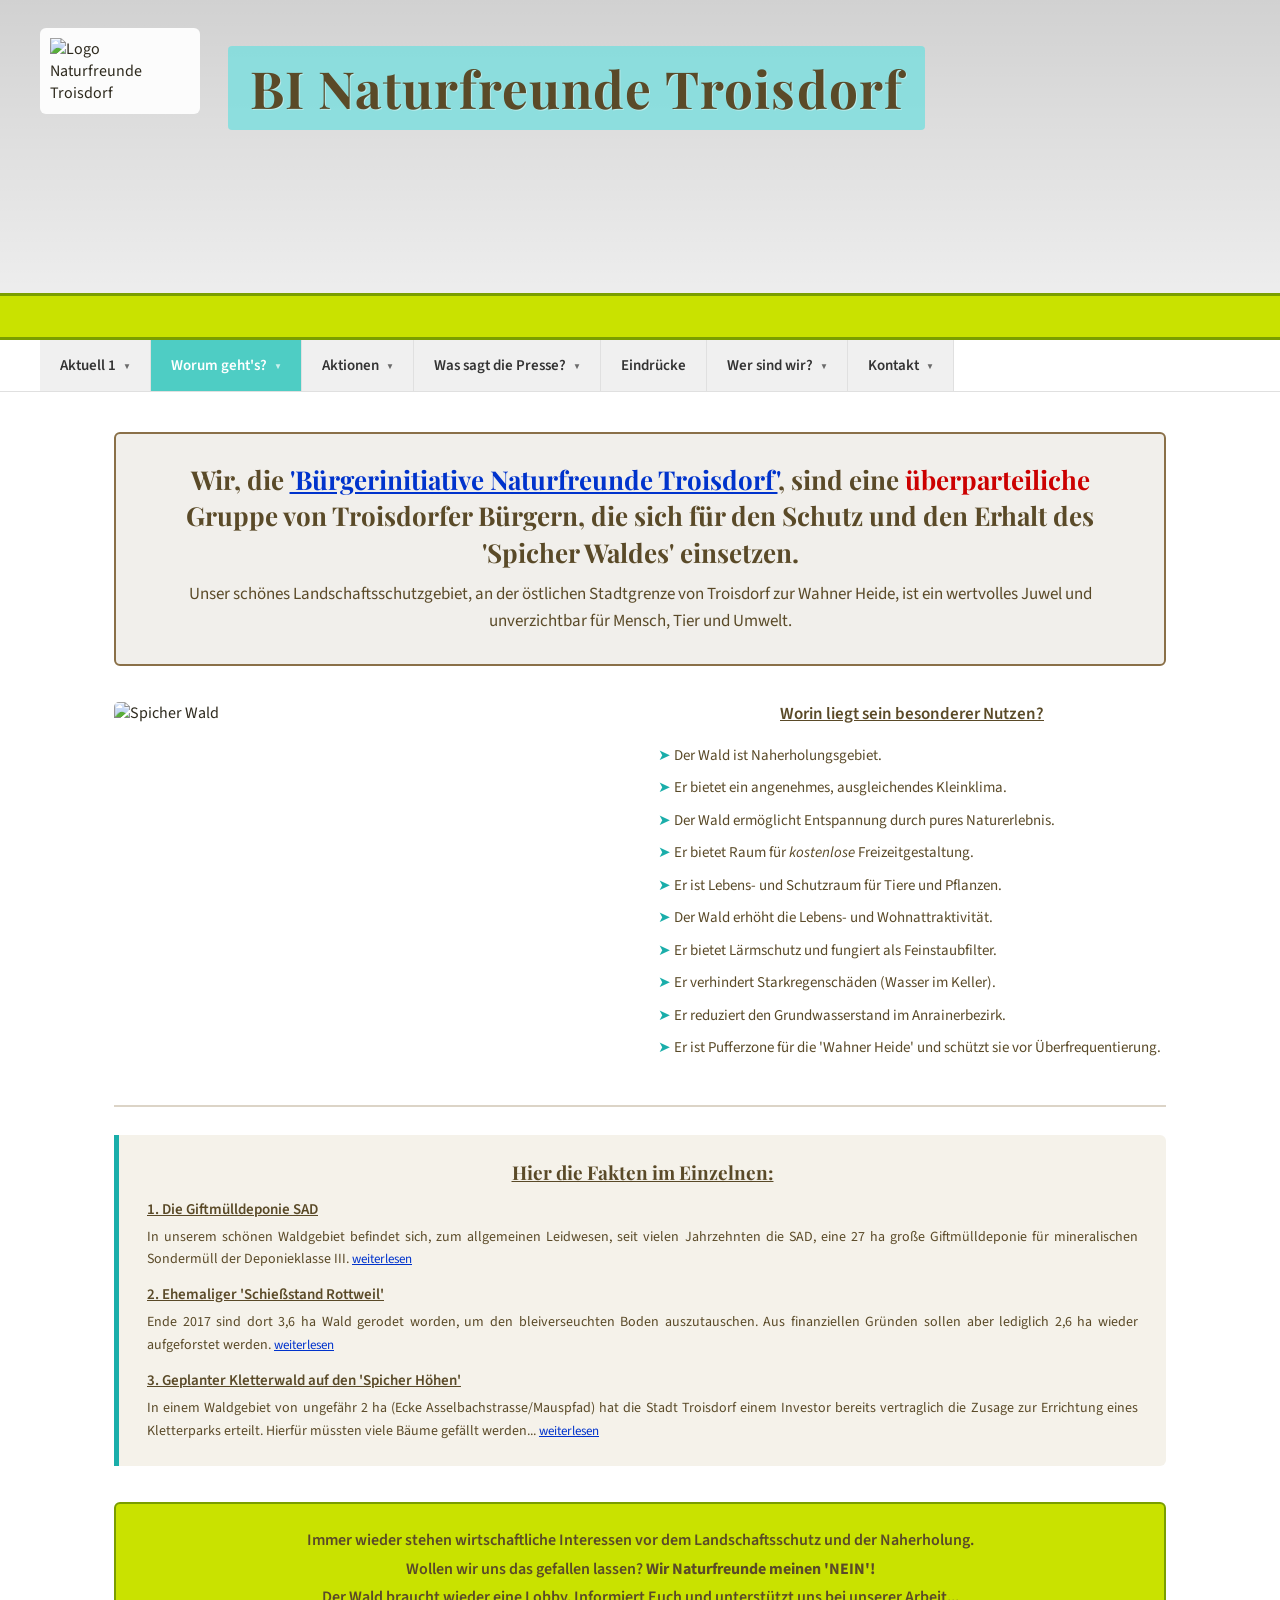
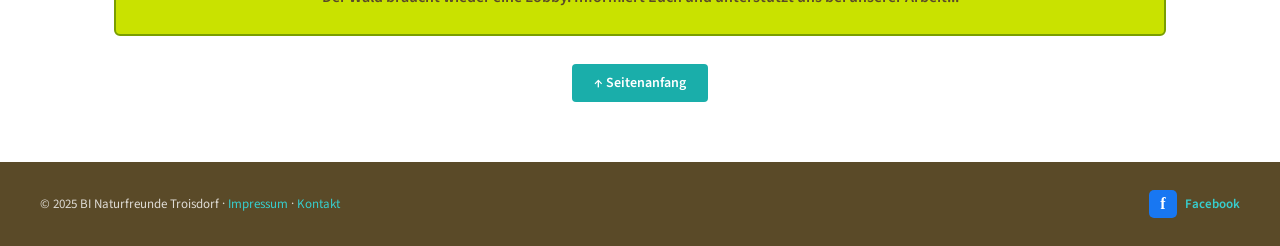
==== index.html @ b99b389a "Erster Commit: index.html und style.css hinzugefügt" ====
<!DOCTYPE html>
<html lang="de">
<head>
<meta charset="UTF-8">
<meta name="viewport" content="width=device-width, initial-scale=1.0">
<title>BI Naturfreunde Troisdorf</title>
<link href="https://fonts.googleapis.com/css2?family=Playfair+Display:wght@700&family=Source+Sans+3:wght@400;600&display=swap" rel="stylesheet">
<link rel="stylesheet" href="style.css">
</head>
<body>

<div id="header">
  <div id="header-overlay"></div>
  <div id="header-inner">
    <div id="logo">
      <img src="https://static.wixstatic.com/media/12c2cd_530f2e46a0fb4d8bb5ef01ca4daada7d~mv2.jpg/v1/fill/w_305,h_444,al_c,q_80,enc_avif,quality_auto/12c2cd_530f2e46a0fb4d8bb5ef01ca4daada7d~mv2.jpg" alt="Logo Naturfreunde Troisdorf">
    </div>
    <div id="site-title">
      <h1>BI&nbsp;Naturfreunde&nbsp;Troisdorf</h1>
    </div>
  </div>
  <div id="ticker">
    <span id="ticker-inner">+++ Achtung: Unsere wöchentlichen Naturfreundetreffen finden statt – alle sind herzlich eingeladen! +++ Schützt den Spicher Wald! +++ Hände weg vom Spicher Wald! +++ Informiert Euch und unterstützt uns! +++</span>
  </div>
</div>

<nav id="navbar">
  <div id="nav-inner" class="nav-container">
    <div class="nav-item">
      <a href="#">Aktuell 1 <span class="arrow">▼</span></a>
      <div class="dropdown">
        <a href="#">Aktuell 2</a>
        <a href="#">Was vorher geschah 1</a>
        <a href="#">Was vorher geschah 2</a>
      </div>
    </div>
    <div class="nav-item active">
      <a href="#">Worum geht's? <span class="arrow">▼</span></a>
      <div class="dropdown">
        <a href="#">Was tun wir?</a>
        <a href="#">Kletterpark-Vorhaben</a>
        <a href="#">Schießplatz Rottweil</a>
        <a href="#">Sondermülldeponie SAD</a>
      </div>
    </div>
    <div class="nav-item">
      <a href="#">Aktionen <span class="arrow">▼</span></a>
      <div class="dropdown">
        <a href="#">Kreisumweltausschuss 04.06.18</a>
        <a href="#">StEA am 24.05.2018</a>
        <a href="#">Infoveranstaltung 11.10.17</a>
        <a href="#">Bürgerantrag 01.06.2017</a>
        <a href="#">Offener Brief Stadtwerke</a>
      </div>
    </div>
    <div class="nav-item">
      <a href="#">Was sagt die Presse? <span class="arrow">▼</span></a>
      <div class="dropdown">
        <a href="#">Kletterpark-Thematik</a>
        <a href="#">Schießplatz-Thematik</a>
        <a href="#">SAD-Thematik</a>
      </div>
    </div>
    <div class="nav-item">
      <a href="#">Eindrücke</a>
    </div>
    <div class="nav-item">
      <a href="#">Wer sind wir? <span class="arrow">▼</span></a>
      <div class="dropdown">
        <a href="#">Über uns</a>
        <a href="#">ÜPS</a>
        <a href="#">Mach' mit!</a>
        <a href="#">Spende</a>
      </div>
    </div>
    <div class="nav-item">
      <a href="#">Kontakt <span class="arrow">▼</span></a>
      <div class="dropdown">
        <a href="#">Impressum</a>
      </div>
    </div>
  </div>
</nav>

<main id="main">

  <div id="hero-text">
    <h2>Wir, die <a href="#">'Bürgerinitiative Naturfreunde Troisdorf'</a>, sind eine
    <span class="rot">überparteiliche</span> Gruppe von Troisdorfer Bürgern,
    die sich für den Schutz und den Erhalt des 'Spicher Waldes' einsetzen.</h2>
    <p>Unser schönes Landschaftsschutzgebiet, an der östlichen Stadtgrenze von Troisdorf zur Wahner Heide, ist ein wertvolles Juwel und unverzichtbar für Mensch, Tier und Umwelt.</p>
  </div>

  <div id="content-grid">
    <div>
      <img class="content-img" src="https://static.wixstatic.com/media/12c2cd_083cf75a2b304322a9d340c346e05760~mv2_d_2322_4128_s_2.jpg/v1/crop/x_0,y_534,w_2322,h_3088/fill/w_466,h_621,al_c,q_80,usm_0.66_1.00_0.01,enc_avif,quality_auto/12c2cd_083cf75a2b304322a9d340c346e05760~mv2_d_2322_4128_s_2.jpg" alt="Spicher Wald" style="max-height: 420px;">
    </div>
    <div id="benefits">
      <h3>Worin liegt sein besonderer Nutzen?</h3>
      <ul>
        <li>Der Wald ist Naherholungsgebiet.</li>
        <li>Er bietet ein angenehmes, ausgleichendes Kleinklima.</li>
        <li>Der Wald ermöglicht Entspannung durch pures Naturerlebnis.</li>
        <li>Er bietet Raum für <em>kostenlose</em> Freizeitgestaltung.</li>
        <li>Er ist Lebens- und Schutzraum für Tiere und Pflanzen.</li>
        <li>Der Wald erhöht die Lebens- und Wohnattraktivität.</li>
        <li>Er bietet Lärmschutz und fungiert als Feinstaubfilter.</li>
        <li>Er verhindert Starkregenschäden (Wasser im Keller).</li>
        <li>Er reduziert den Grundwasserstand im Anrainerbezirk.</li>
        <li>Er ist Pufferzone für die 'Wahner Heide' und schützt sie vor Überfrequentierung.</li>
      </ul>
    </div>
  </div>

  <hr class="divider">

  <div id="facts">
    <h3>Hier die Fakten im Einzelnen:</h3>

    <h4>1. Die Giftmülldeponie SAD</h4>
    <p>In unserem schönen Waldgebiet befindet sich, zum allgemeinen Leidwesen, seit vielen Jahrzehnten die SAD, eine 27 ha große Giftmülldeponie für mineralischen Sondermüll der Deponieklasse III. <a href="#">weiterlesen</a></p>

    <h4>2. Ehemaliger 'Schießstand Rottweil'</h4>
    <p>Ende 2017 sind dort 3,6 ha Wald gerodet worden, um den bleiverseuchten Boden auszutauschen. Aus finanziellen Gründen sollen aber lediglich 2,6 ha wieder aufgeforstet werden. <a href="#">weiterlesen</a></p>

    <h4>3. Geplanter Kletterwald auf den 'Spicher Höhen'</h4>
    <p>In einem Waldgebiet von ungefähr 2 ha (Ecke Asselbachstrasse/Mauspfad) hat die Stadt Troisdorf einem Investor bereits vertraglich die Zusage zur Errichtung eines Kletterparks erteilt. Hierfür müssten viele Bäume gefällt werden... <a href="#">weiterlesen</a></p>
  </div>

  <div id="cta">
    <p>Immer wieder stehen wirtschaftliche Interessen vor dem Landschaftsschutz und der Naherholung.<br>
    Wollen wir uns das gefallen lassen? <strong>Wir Naturfreunde meinen 'NEIN'!</strong><br>
    Der Wald braucht wieder eine Lobby. Informiert Euch und unterstützt uns bei unserer Arbeit...</p>
  </div>

  <div id="top-btn-wrap">
    <a href="#" id="top-btn" onclick="window.scrollTo({top:0,behavior:'smooth'});return false;">↑ Seitenanfang</a>
  </div>

</main>

<footer id="footer">
  <div>© 2025 BI Naturfreunde Troisdorf · <a href="#">Impressum</a> · <a href="#">Kontakt</a></div>
  <a href="https://www.facebook.com/umweltuebs/" target="_blank" class="footer-fb">
    <div class="fb-icon">f</div>
    Facebook
  </a>
</footer>

</body>
</html>
---- style.css ----
:root {
--gruen: #7a9e00;
--gruen-hell: #c9e200;
--tuerkis: #1aaeaa;
--tuerkis-hell: #37CECE;
--braun: #5a4a28;
--braun-hell: #8a7048;
--weiss: #fff;
--hell: #f5f2ea;
--text: #2e2a1e;
--nav-bg: rgba(201,226,2,0.88);
}

* { margin: 0; padding: 0; box-sizing: border-box; }

body {
font-family: 'Source Sans 3', sans-serif;
font-size: 16px;
color: var(--text);
background: var(--weiss);
}

/* HEADER */
#header {
position: relative;
width: 100%;
min-height: 340px;
background: url('https://static.wixstatic.com/media/12c2cd_965fad45b0ce4a49a2b5dca0a0dd5023.jpg/v1/fill/w_1920,h_600,al_c,q_80,usm_0.66_1.00_0.01,enc_avif,quality_auto/12c2cd_965fad45b0ce4a49a2b5dca0a0dd5023.jpg') center center / cover no-repeat;
display: flex;
flex-direction: column;
}

#header-overlay {
position: absolute; inset: 0;
background: linear-gradient(to bottom, rgba(0,0,0,0.18) 0%, rgba(0,0,0,0.05) 100%);
}

#header-inner {
position: relative;
z-index: 2;
display: flex;
align-items: flex-start;
padding: 28px 40px 0;
gap: 28px;
flex: 1;
}

#logo {
width: 160px;
min-width: 160px;
background: rgba(255,255,255,0.92);
border-radius: 6px;
padding: 10px;
display: flex;
align-items: center;
justify-content: center;
}

#logo img {
width: 100%;
height: auto;
display: block;
}

#site-title {
display: flex;
align-items: center;
flex: 1;
padding: 18px 0;
}

#site-title h1 {
font-family: 'Playfair Display', Georgia, serif;
font-size: clamp(28px, 4vw, 52px);
font-weight: 700;
color: var(--braun);
background: rgba(124,222,222,0.82);
padding: 8px 22px;
border-radius: 4px;
text-shadow: 1px 1px 0 rgba(255,255,255,0.4);
letter-spacing: 0.02em;
}

/* TICKER */
#ticker {
position: relative;
z-index: 2;
background: var(--gruen-hell);
color: #c0000a;
font-weight: 600;
font-size: 15px;
padding: 10px 0;
overflow: hidden;
white-space: nowrap;
border-top: 3px solid var(--gruen);
border-bottom: 3px solid var(--gruen);
}

#ticker-inner {
display: inline-block;
animation: tickerScroll 30s linear infinite;
padding-left: 100%;
}

@keyframes tickerScroll {
0%   { transform: translateX(0); }
100% { transform: translateX(-100%); }
}

/* NAVBAR */
#navbar {
background: var(--nav-bg);
border-bottom: 3px solid var(--gruen);
position: sticky;
top: 0;
z-index: 100;
}

#nav-inner {
max-width: 1100px;
margin: 0 auto;
display: flex;
align-items: stretch;
}

.nav-item {
position: relative;
}

.nav-item > a {
display: flex;
align-items: center;
padding: 14px 18px;
font-size: 15px;
font-weight: 600;
color: var(--braun);
text-decoration: none;
border-right: 1px solid rgba(90,74,40,0.18);
transition: background 0.18s, color 0.18s;
white-space: nowrap;
}

.nav-item > a:hover,
.nav-item.active > a {
background: var(--tuerkis);
color: var(--weiss);
}

.nav-item > a .arrow {
margin-left: 5px;
font-size: 10px;
opacity: 0.7;
}

/* DROPDOWN */
.dropdown {
display: none;
position: absolute;
top: 100%;
left: 0;
background: var(--tuerkis);
min-width: 210px;
border-radius: 0 0 6px 6px;
box-shadow: 0 4px 14px rgba(0,0,0,0.15);
z-index: 200;
}

.nav-item:hover .dropdown {
display: block;
}

.dropdown a {
display: block;
padding: 11px 18px;
color: var(--weiss);
text-decoration: none;
font-size: 14px;
font-weight: 600;
border-bottom: 1px solid rgba(255,255,255,0.15);
transition: background 0.14s;
}

.dropdown a:last-child { border-bottom: none; }
.dropdown a:hover { background: rgba(0,0,0,0.12); }

/* MAIN CONTENT */
#main {
max-width: 1100px;
margin: 0 auto;
padding: 40px 24px 60px;
}

/* HERO TEXT AREA */
#hero-text {
background: rgba(216,209,198,0.35);
border: 2px solid var(--braun-hell);
border-radius: 6px;
padding: 28px 32px;
margin-bottom: 36px;
text-align: center;
}

#hero-text h2 {
font-family: 'Playfair Display', serif;
font-size: clamp(18px, 2.5vw, 26px);
color: var(--braun);
line-height: 1.4;
margin-bottom: 10px;
}

#hero-text h2 a {
color: #0033cc;
}

#hero-text h2 .rot {
color: #cc0000;
}

#hero-text p {
font-size: 17px;
color: var(--braun);
line-height: 1.6;
}

/* TWO-COLUMN LAYOUT */
#content-grid {
display: grid;
grid-template-columns: 1fr 1fr;
gap: 36px;
margin-bottom: 40px;
}

@media (max-width: 720px) {
#content-grid { grid-template-columns: 1fr; }
#header-inner { flex-direction: column; padding: 20px; }
#site-title h1 { font-size: 26px; }
.nav-item > a { padding: 12px 11px; font-size: 13px; }
}

.content-img {
width: 100%;
border-radius: 5px;
display: block;
object-fit: cover;
}

/* FACTS BOX */
#facts {
background: var(--hell);
border-left: 5px solid var(--tuerkis);
border-radius: 0 6px 6px 0;
padding: 24px 28px;
}

#facts h3 {
font-family: 'Playfair Display', serif;
font-size: 19px;
color: var(--braun);
text-decoration: underline;
margin-bottom: 14px;
text-align: center;
}

#facts h4 {
font-size: 15px;
font-weight: 600;
color: var(--braun);
margin: 14px 0 6px;
text-decoration: underline;
}

#facts p {
font-size: 14px;
line-height: 1.6;
color: var(--braun);
text-align: justify;
}

#facts p a {
color: #0033cc;
font-size: 13px;
}

/* BENEFITS LIST */
#benefits {
padding: 0;
}

#benefits h3 {
font-size: 17px;
font-weight: 600;
color: var(--braun);
margin-bottom: 14px;
text-align: center;
text-decoration: underline;
}

#benefits ul {
list-style: none;
padding: 0;
}

#benefits ul li {
font-size: 15px;
color: var(--braun);
padding: 5px 0;
line-height: 1.5;
}

#benefits ul li::before {
content: "➤ ";
color: var(--tuerkis);
}

/* CALL TO ACTION */
#cta {
background: var(--gruen-hell);
border: 2px solid var(--gruen);
border-radius: 6px;
padding: 22px 28px;
text-align: center;
margin-top: 36px;
}

#cta p {
font-size: 16px;
font-weight: 600;
color: var(--braun);
line-height: 1.8;
}

/* FOOTER */
#footer {
background: var(--braun);
color: rgba(255,255,255,0.8);
padding: 28px 40px;
display: flex;
align-items: center;
justify-content: space-between;
font-size: 13px;
flex-wrap: wrap;
gap: 14px;
}

#footer a {
color: var(--tuerkis-hell);
text-decoration: none;
}

#footer a:hover { text-decoration: underline; }

.footer-fb {
display: flex;
align-items: center;
gap: 8px;
color: rgba(255,255,255,0.8);
text-decoration: none;
font-weight: 600;
transition: color 0.15s;
}

.footer-fb:hover { color: var(--tuerkis-hell); }

.fb-icon {
width: 28px;
height: 28px;
background: #1877f2;
border-radius: 5px;
display: flex;
align-items: center;
justify-content: center;
color: white;
font-size: 16px;
font-weight: 700;
font-family: Georgia, serif;
}

/* TOP BUTTON */
#top-btn {
display: inline-block;
background: var(--tuerkis);
color: var(--weiss);
padding: 9px 22px;
border-radius: 4px;
font-size: 14px;
font-weight: 600;
text-decoration: none;
transition: background 0.18s;
margin-top: 28px;
}

#top-btn:hover { background: var(--braun); }

#top-btn-wrap { text-align: center; }

hr.divider {
border: none;
border-top: 2px solid var(--braun-hell);
margin: 28px 0;
opacity: 0.3;
}


 /* Navbar Container - behält dein Design bei */
#navbar {
  width: 100%;
  background: #ffffff; /* Weißer Hintergrund wie im Original */
  border-bottom: 1px solid #e0e0e0; /* Leichte Unterstreichung */
  padding: 0;
}

#nav-inner {
  display: flex;
  flex-wrap: wrap; /* Erlaubt Umbruch auf zwei Zeilen */
  justify-content: flex-start; /* Linksbündig wie im Original */
  gap: 0; /* Kein Abstand zwischen den Items, da sie im Original direkt nebeneinander liegen */
  max-width: 1200px;
  margin: 0 auto;
}

/* Nav-Items - behält dein Design bei */
.nav-item {
  position: relative;
  display: inline-block;
  white-space: nowrap; /* Verhindert Umbruch innerhalb eines Items */
}

/* Links im Nav-Item */
.nav-item > a {
  display: inline-block;
  padding: 15px 20px; /* Abstände wie im Original */
  color: #333; /* Textfarbe */
  text-decoration: none;
  font-weight: 600;
  background: #f0f0f0; /* Grauer Hintergrund für inaktive Items */
  border-right: 1px solid #e0e0e0; /* Trennlinie zwischen den Items */
}

/* Aktives Nav-Item */
.nav-item.active > a {
  background: #4ECDC4; /* Türkiser Hintergrund für aktives Item */
  color: #fff; /* Weiße Schrift */
}

/* Dropdown-Menü */
.dropdown {
  display: none;
  position: absolute;
  background: #fff;
  min-width: 200px;
  box-shadow: 0 4px 8px rgba(0, 0, 0, 0.1);
  z-index: 1000;
  left: 0;
  top: 100%;
  border: 1px solid #e0e0e0;
}

.nav-item:hover .dropdown {
  display: block;
}

.dropdown a {
  display: block;
  padding: 10px 20px;
  color: #333;
  text-decoration: none;
  border-bottom: 1px solid #e0e0e0;
}

.dropdown a:hover {
  background: #f0f0f0;
}

/* Pfeil-Symbol */
.arrow {
  font-size: 10px;
  margin-left: 5px;
}

/* Responsive Anpassung für kleine Bildschirme */
@media (max-width: 768px) {
  #nav-inner {
    justify-content: center; /* Zentriert die Items auf kleinen Bildschirmen */
  }

  .nav-item > a {
    padding: 10px 15px; /* Etwas weniger Padding auf kleinen Bildschirmen */
    border-right: none; /* Keine Trennlinie auf kleinen Bildschirmen */
    border-bottom: 1px solid #e0e0e0; /* Trennlinie unter den Items */
  }
}
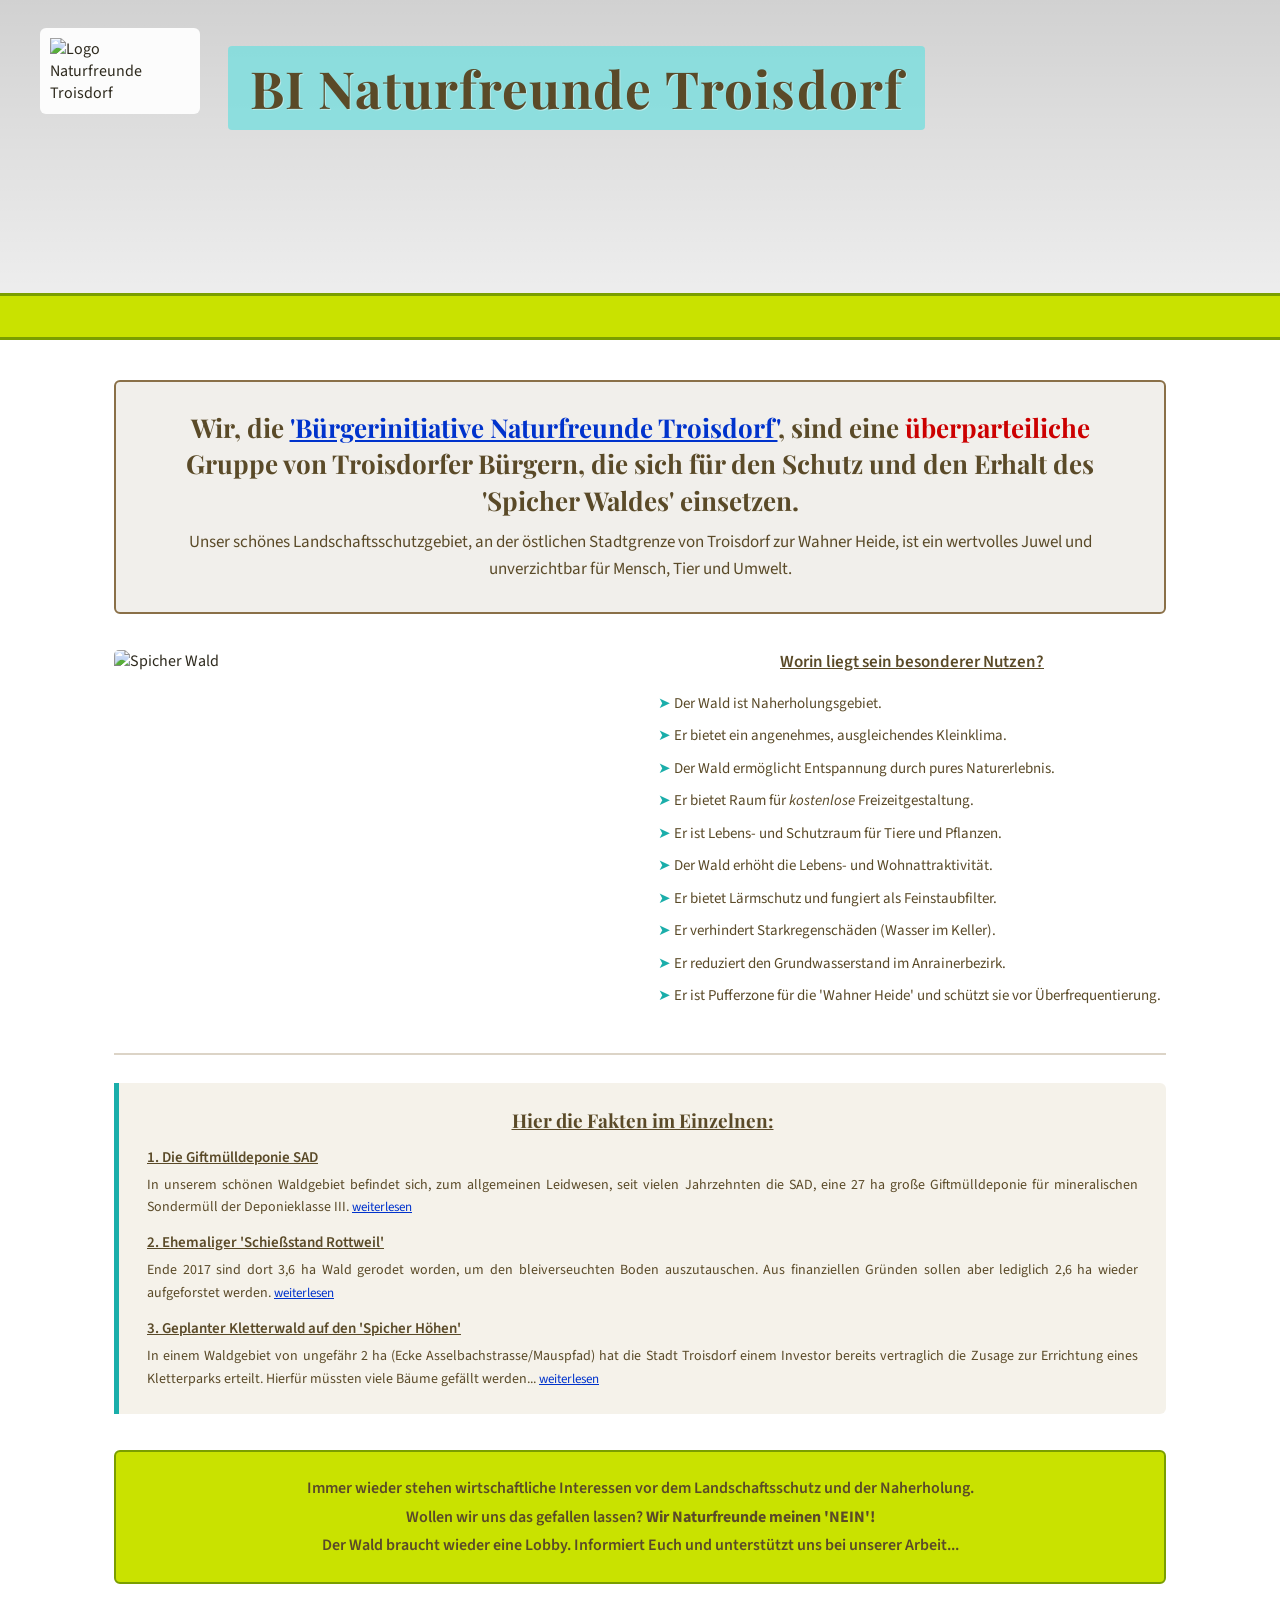
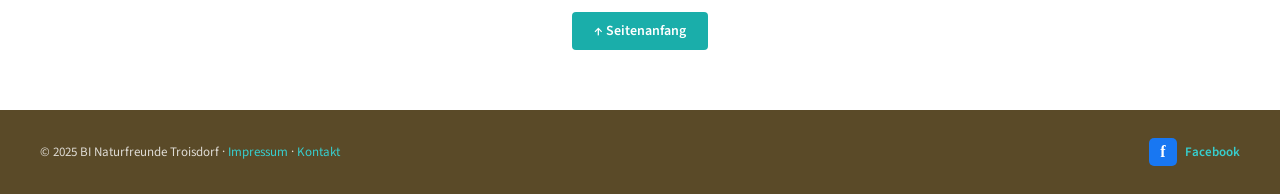
==== commit b38193f0: "Funktion eingebaut: Seiten lassen sich verlinken aber werden auch dynamisch aufgerufen" ====
--- a/index.html
+++ b/index.html
@@ -24,119 +24,61 @@
   </div>
 </div>
 
-<nav id="navbar">
-  <div id="nav-inner" class="nav-container">
-    <div class="nav-item">
-      <a href="#">Aktuell 1 <span class="arrow">▼</span></a>
-      <div class="dropdown">
-        <a href="#">Aktuell 2</a>
-        <a href="#">Was vorher geschah 1</a>
-        <a href="#">Was vorher geschah 2</a>
+<main id="main">
+  <div id="content">
+    <div id="hero-text">
+      <h2>Wir, die <a href="#">'Bürgerinitiative Naturfreunde Troisdorf'</a>, sind eine
+      <span class="rot">überparteiliche</span> Gruppe von Troisdorfer Bürgern,
+      die sich für den Schutz und den Erhalt des 'Spicher Waldes' einsetzen.</h2>
+      <p>Unser schönes Landschaftsschutzgebiet, an der östlichen Stadtgrenze von Troisdorf zur Wahner Heide, ist ein wertvolles Juwel und unverzichtbar für Mensch, Tier und Umwelt.</p>
+    </div>
+
+    <div id="content-grid">
+      <div>
+        <img class="content-img" src="https://static.wixstatic.com/media/12c2cd_083cf75a2b304322a9d340c346e05760~mv2_d_2322_4128_s_2.jpg/v1/crop/x_0,y_534,w_2322,h_3088/fill/w_466,h_621,al_c,q_80,usm_0.66_1.00_0.01,enc_avif,quality_auto/12c2cd_083cf75a2b304322a9d340c346e05760~mv2_d_2322_4128_s_2.jpg" alt="Spicher Wald" style="max-height: 420px;">
+      </div>
+      <div id="benefits">
+        <h3>Worin liegt sein besonderer Nutzen?</h3>
+        <ul>
+          <li>Der Wald ist Naherholungsgebiet.</li>
+          <li>Er bietet ein angenehmes, ausgleichendes Kleinklima.</li>
+          <li>Der Wald ermöglicht Entspannung durch pures Naturerlebnis.</li>
+          <li>Er bietet Raum für <em>kostenlose</em> Freizeitgestaltung.</li>
+          <li>Er ist Lebens- und Schutzraum für Tiere und Pflanzen.</li>
+          <li>Der Wald erhöht die Lebens- und Wohnattraktivität.</li>
+          <li>Er bietet Lärmschutz und fungiert als Feinstaubfilter.</li>
+          <li>Er verhindert Starkregenschäden (Wasser im Keller).</li>
+          <li>Er reduziert den Grundwasserstand im Anrainerbezirk.</li>
+          <li>Er ist Pufferzone für die 'Wahner Heide' und schützt sie vor Überfrequentierung.</li>
+        </ul>
       </div>
     </div>
-    <div class="nav-item active">
-      <a href="#">Worum geht's? <span class="arrow">▼</span></a>
-      <div class="dropdown">
-        <a href="#">Was tun wir?</a>
-        <a href="#">Kletterpark-Vorhaben</a>
-        <a href="#">Schießplatz Rottweil</a>
-        <a href="#">Sondermülldeponie SAD</a>
-      </div>
+
+    <hr class="divider">
+
+    <div id="facts">
+      <h3>Hier die Fakten im Einzelnen:</h3>
+
+      <h4>1. Die Giftmülldeponie SAD</h4>
+      <p>In unserem schönen Waldgebiet befindet sich, zum allgemeinen Leidwesen, seit vielen Jahrzehnten die SAD, eine 27 ha große Giftmülldeponie für mineralischen Sondermüll der Deponieklasse III. <a href="#">weiterlesen</a></p>
+
+      <h4>2. Ehemaliger 'Schießstand Rottweil'</h4>
+      <p>Ende 2017 sind dort 3,6 ha Wald gerodet worden, um den bleiverseuchten Boden auszutauschen. Aus finanziellen Gründen sollen aber lediglich 2,6 ha wieder aufgeforstet werden. <a href="#">weiterlesen</a></p>
+
+      <h4>3. Geplanter Kletterwald auf den 'Spicher Höhen'</h4>
+      <p>In einem Waldgebiet von ungefähr 2 ha (Ecke Asselbachstrasse/Mauspfad) hat die Stadt Troisdorf einem Investor bereits vertraglich die Zusage zur Errichtung eines Kletterparks erteilt. Hierfür müssten viele Bäume gefällt werden... <a href="#">weiterlesen</a></p>
     </div>
-    <div class="nav-item">
-      <a href="#">Aktionen <span class="arrow">▼</span></a>
-      <div class="dropdown">
-        <a href="#">Kreisumweltausschuss 04.06.18</a>
-        <a href="#">StEA am 24.05.2018</a>
-        <a href="#">Infoveranstaltung 11.10.17</a>
-        <a href="#">Bürgerantrag 01.06.2017</a>
-        <a href="#">Offener Brief Stadtwerke</a>
-      </div>
+
+    <div id="cta">
+      <p>Immer wieder stehen wirtschaftliche Interessen vor dem Landschaftsschutz und der Naherholung.<br>
+      Wollen wir uns das gefallen lassen? <strong>Wir Naturfreunde meinen 'NEIN'!</strong><br>
+      Der Wald braucht wieder eine Lobby. Informiert Euch und unterstützt uns bei unserer Arbeit...</p>
     </div>
-    <div class="nav-item">
-      <a href="#">Was sagt die Presse? <span class="arrow">▼</span></a>
-      <div class="dropdown">
-        <a href="#">Kletterpark-Thematik</a>
-        <a href="#">Schießplatz-Thematik</a>
-        <a href="#">SAD-Thematik</a>
-      </div>
-    </div>
-    <div class="nav-item">
-      <a href="#">Eindrücke</a>
-    </div>
-    <div class="nav-item">
-      <a href="#">Wer sind wir? <span class="arrow">▼</span></a>
-      <div class="dropdown">
-        <a href="#">Über uns</a>
-        <a href="#">ÜPS</a>
-        <a href="#">Mach' mit!</a>
-        <a href="#">Spende</a>
-      </div>
-    </div>
-    <div class="nav-item">
-      <a href="#">Kontakt <span class="arrow">▼</span></a>
-      <div class="dropdown">
-        <a href="#">Impressum</a>
-      </div>
+
+    <div id="top-btn-wrap">
+      <a href="#" id="top-btn" onclick="window.scrollTo({top:0,behavior:'smooth'});return false;">↑ Seitenanfang</a>
     </div>
   </div>
-</nav>
-
-<main id="main">
-
-  <div id="hero-text">
-    <h2>Wir, die <a href="#">'Bürgerinitiative Naturfreunde Troisdorf'</a>, sind eine
-    <span class="rot">überparteiliche</span> Gruppe von Troisdorfer Bürgern,
-    die sich für den Schutz und den Erhalt des 'Spicher Waldes' einsetzen.</h2>
-    <p>Unser schönes Landschaftsschutzgebiet, an der östlichen Stadtgrenze von Troisdorf zur Wahner Heide, ist ein wertvolles Juwel und unverzichtbar für Mensch, Tier und Umwelt.</p>
-  </div>
-
-  <div id="content-grid">
-    <div>
-      <img class="content-img" src="https://static.wixstatic.com/media/12c2cd_083cf75a2b304322a9d340c346e05760~mv2_d_2322_4128_s_2.jpg/v1/crop/x_0,y_534,w_2322,h_3088/fill/w_466,h_621,al_c,q_80,usm_0.66_1.00_0.01,enc_avif,quality_auto/12c2cd_083cf75a2b304322a9d340c346e05760~mv2_d_2322_4128_s_2.jpg" alt="Spicher Wald" style="max-height: 420px;">
-    </div>
-    <div id="benefits">
-      <h3>Worin liegt sein besonderer Nutzen?</h3>
-      <ul>
-        <li>Der Wald ist Naherholungsgebiet.</li>
-        <li>Er bietet ein angenehmes, ausgleichendes Kleinklima.</li>
-        <li>Der Wald ermöglicht Entspannung durch pures Naturerlebnis.</li>
-        <li>Er bietet Raum für <em>kostenlose</em> Freizeitgestaltung.</li>
-        <li>Er ist Lebens- und Schutzraum für Tiere und Pflanzen.</li>
-        <li>Der Wald erhöht die Lebens- und Wohnattraktivität.</li>
-        <li>Er bietet Lärmschutz und fungiert als Feinstaubfilter.</li>
-        <li>Er verhindert Starkregenschäden (Wasser im Keller).</li>
-        <li>Er reduziert den Grundwasserstand im Anrainerbezirk.</li>
-        <li>Er ist Pufferzone für die 'Wahner Heide' und schützt sie vor Überfrequentierung.</li>
-      </ul>
-    </div>
-  </div>
-
-  <hr class="divider">
-
-  <div id="facts">
-    <h3>Hier die Fakten im Einzelnen:</h3>
-
-    <h4>1. Die Giftmülldeponie SAD</h4>
-    <p>In unserem schönen Waldgebiet befindet sich, zum allgemeinen Leidwesen, seit vielen Jahrzehnten die SAD, eine 27 ha große Giftmülldeponie für mineralischen Sondermüll der Deponieklasse III. <a href="#">weiterlesen</a></p>
-
-    <h4>2. Ehemaliger 'Schießstand Rottweil'</h4>
-    <p>Ende 2017 sind dort 3,6 ha Wald gerodet worden, um den bleiverseuchten Boden auszutauschen. Aus finanziellen Gründen sollen aber lediglich 2,6 ha wieder aufgeforstet werden. <a href="#">weiterlesen</a></p>
-
-    <h4>3. Geplanter Kletterwald auf den 'Spicher Höhen'</h4>
-    <p>In einem Waldgebiet von ungefähr 2 ha (Ecke Asselbachstrasse/Mauspfad) hat die Stadt Troisdorf einem Investor bereits vertraglich die Zusage zur Errichtung eines Kletterparks erteilt. Hierfür müssten viele Bäume gefällt werden... <a href="#">weiterlesen</a></p>
-  </div>
-
-  <div id="cta">
-    <p>Immer wieder stehen wirtschaftliche Interessen vor dem Landschaftsschutz und der Naherholung.<br>
-    Wollen wir uns das gefallen lassen? <strong>Wir Naturfreunde meinen 'NEIN'!</strong><br>
-    Der Wald braucht wieder eine Lobby. Informiert Euch und unterstützt uns bei unserer Arbeit...</p>
-  </div>
-
-  <div id="top-btn-wrap">
-    <a href="#" id="top-btn" onclick="window.scrollTo({top:0,behavior:'smooth'});return false;">↑ Seitenanfang</a>
-  </div>
-
 </main>
 
 <footer id="footer">
@@ -147,5 +89,7 @@
   </a>
 </footer>
 
+<script src="script.js"></script>
+
 </body>
 </html>
--- a/style.css
+++ b/style.css
@@ -488,4 +488,13 @@
     border-right: none; /* Keine Trennlinie auf kleinen Bildschirmen */
     border-bottom: 1px solid #e0e0e0; /* Trennlinie unter den Items */
   }
+}
+
+#content {
+  transition: opacity 0.3s ease;
+}
+
+@keyframes fadeIn {
+  from { opacity: 0; }
+  to { opacity: 1; }
 }
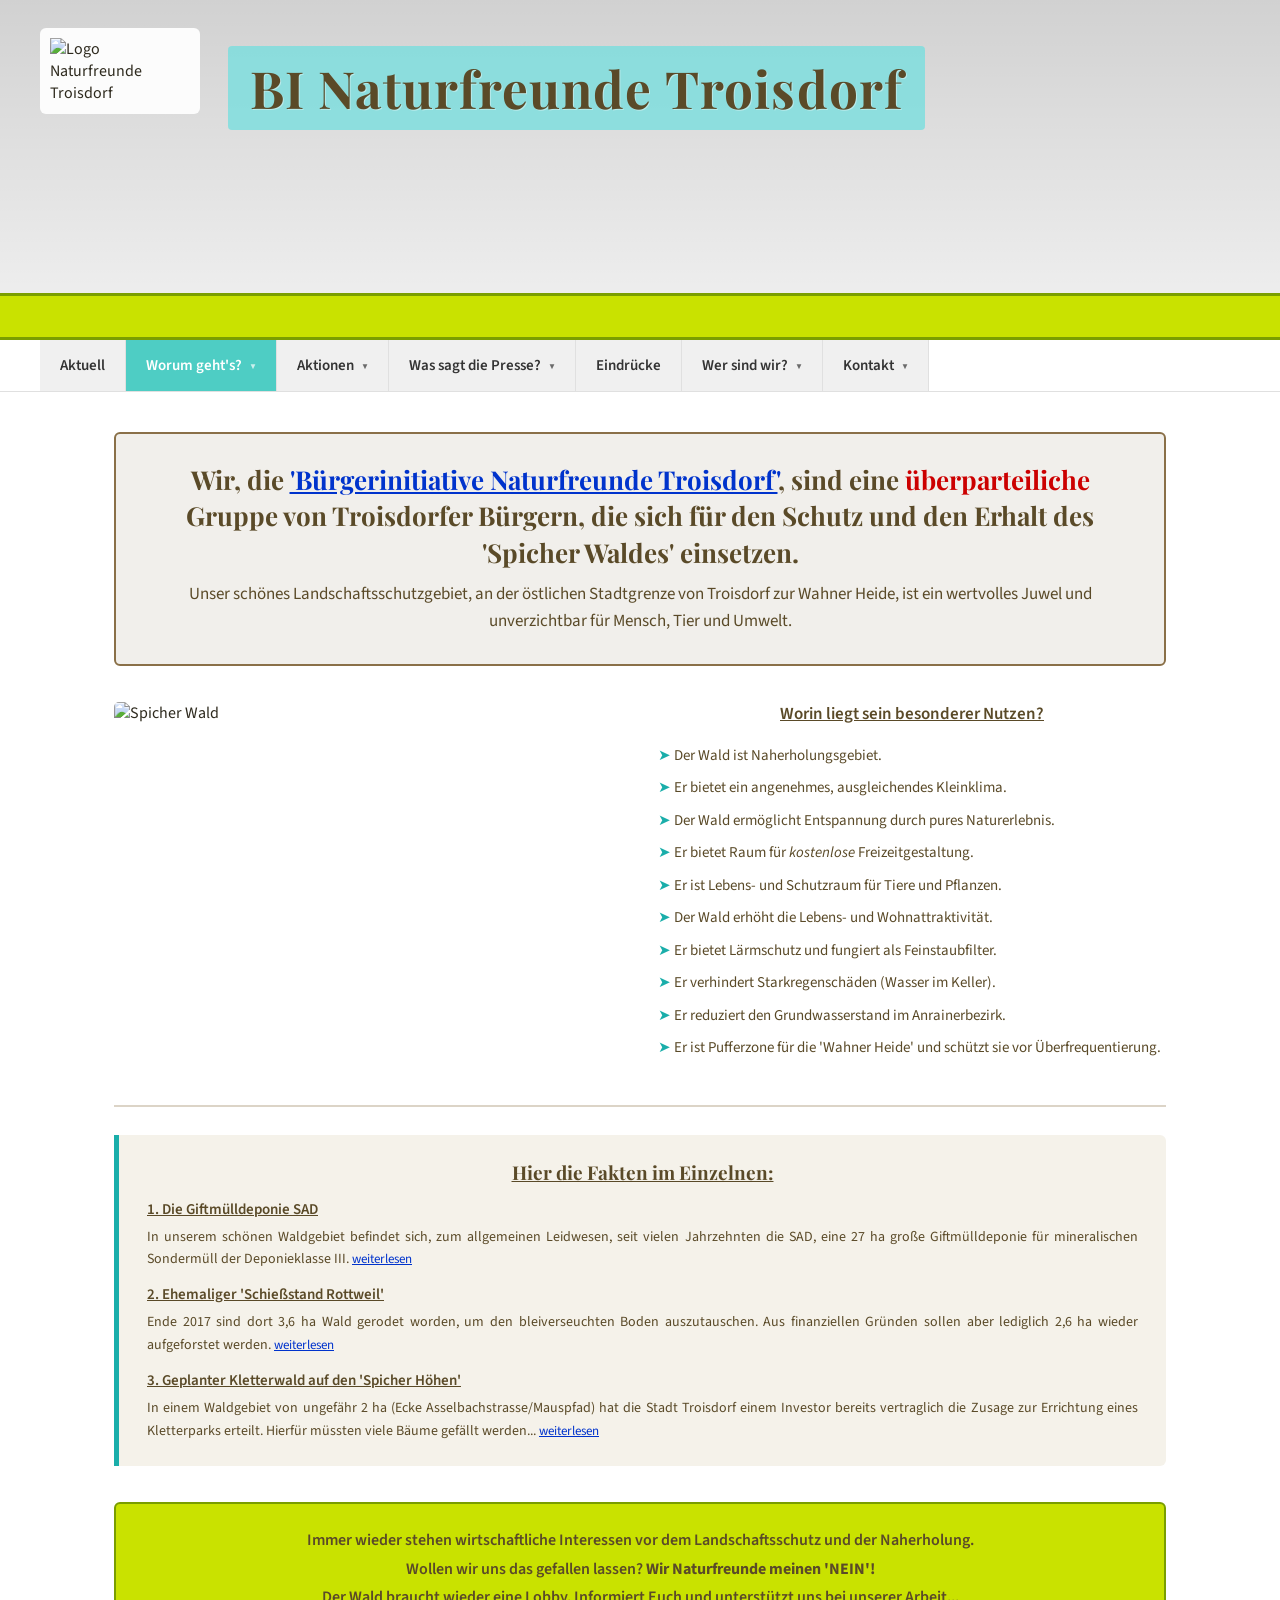
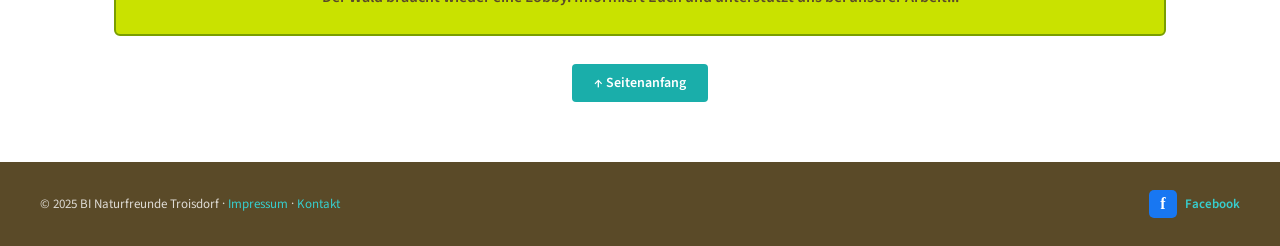
==== commit 7aac69e1: "navbar wieder in index.html" ====
--- a/index.html
+++ b/index.html
@@ -23,6 +23,59 @@
     <span id="ticker-inner">+++ Achtung: Unsere wöchentlichen Naturfreundetreffen finden statt – alle sind herzlich eingeladen! +++ Schützt den Spicher Wald! +++ Hände weg vom Spicher Wald! +++ Informiert Euch und unterstützt uns! +++</span>
   </div>
 </div>
+
+<nav id="navbar">
+  <div id="nav-inner" class="nav-container">
+    <div class="nav-item">
+      <a href="./aktuell.html">Aktuell</a>
+    </div>
+    <div class="nav-item active">
+      <a href="#">Worum geht's? <span class="arrow">▼</span></a>
+      <div class="dropdown">
+        <a href="#">Was tun wir?</a>
+        <a href="#">Kletterpark-Vorhaben</a>
+        <a href="#">Schießplatz Rottweil</a>
+        <a href="#">Sondermülldeponie SAD</a>
+      </div>
+    </div>
+    <div class="nav-item">
+      <a href="#">Aktionen <span class="arrow">▼</span></a>
+      <div class="dropdown">
+        <a href="#">Kreisumweltausschuss 04.06.18</a>
+        <a href="#">StEA am 24.05.2018</a>
+        <a href="#">Infoveranstaltung 11.10.17</a>
+        <a href="#">Bürgerantrag 01.06.2017</a>
+        <a href="#">Offener Brief Stadtwerke</a>
+      </div>
+    </div>
+    <div class="nav-item">
+      <a href="#">Was sagt die Presse? <span class="arrow">▼</span></a>
+      <div class="dropdown">
+        <a href="#">Kletterpark-Thematik</a>
+        <a href="#">Schießplatz-Thematik</a>
+        <a href="#">SAD-Thematik</a>
+      </div>
+    </div>
+    <div class="nav-item">
+      <a href="#">Eindrücke</a>
+    </div>
+    <div class="nav-item">
+      <a href="#">Wer sind wir? <span class="arrow">▼</span></a>
+      <div class="dropdown">
+        <a href="#">Über uns</a>
+        <a href="#">ÜPS</a>
+        <a href="#">Mach' mit!</a>
+        <a href="#">Spende</a>
+      </div>
+    </div>
+    <div class="nav-item">
+      <a href="#">Kontakt <span class="arrow">▼</span></a>
+      <div class="dropdown">
+        <a href="#">Impressum</a>
+      </div>
+    </div>
+  </div>
+</nav>
 
 <main id="main">
   <div id="content">
